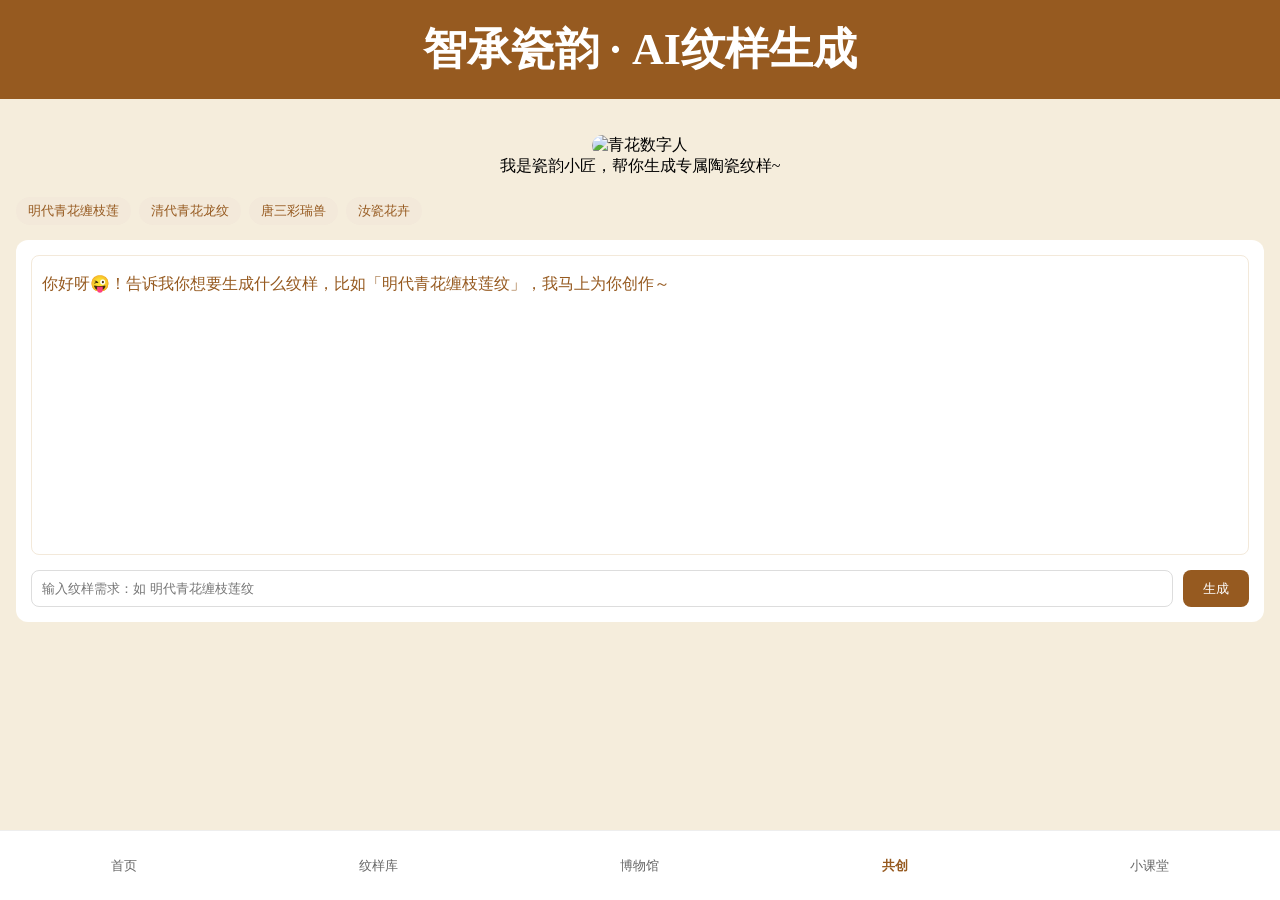
==== ai-create.html @ 190ab137 "Add files via upload" ====
<!DOCTYPE html>
<html lang="zh-CN">
<head>
    <meta charset="UTF-8">
    <meta name="viewport" content="width=device-width, initial-scale=1.0">
    <title>AI数字人 - 纹样生成 | 智承瓷韵</title>
    <link rel="stylesheet" href="style.css">
    <style>
        /* 数字人专属样式 */
        .ai-container {
            padding: 16px;
            padding-bottom: 100px;
        }
        .digital-human {
            text-align: center;
            margin: 20px 0;
        }
        .digital-human img {
            width: 200px;
            border-radius: 12px;
        }
        .chat-box {
            background: #fff;
            border-radius: 12px;
            padding: 15px;
            margin: 15px 0;
        }
        .chat-history {
            height: 300px;
            overflow-y: auto;
            margin-bottom: 15px;
            border: 1px solid #f3e9da;
            padding: 10px;
            border-radius: 8px;
        }
        .msg-human {
            text-align: right;
            margin: 8px 0;
            color: #333;
        }
        .msg-ai {
            text-align: left;
            margin: 8px 0;
            color: #965a20;
        }
        .input-group {
            display: flex;
            gap: 10px;
        }
        .prompt-input {
            flex: 1;
            padding: 10px;
            border: 1px solid #ddd;
            border-radius: 8px;
        }
        .generate-btn {
            background: #965a20;
            color: white;
            border: none;
            padding: 0 20px;
            border-radius: 8px;
            cursor: pointer;
        }
        .result-area {
            margin-top: 20px;
            text-align: center;
        }
        .result-img {
            max-width: 100%;
            border-radius: 12px;
            margin: 10px 0;
        }
        .preset-tags {
            display: flex;
            flex-wrap: wrap;
            gap: 8px;
            margin: 10px 0;
        }
        .preset-tag {
            background: #f3e9da;
            color: #965a20;
            padding: 5px 12px;
            border-radius: 15px;
            font-size: 13px;
            cursor: pointer;
        }
    </style>
</head>
<body>
    <header class="top-header">
        <h1>智承瓷韵 · AI纹样生成</h1>
    </header>

    <div class="ai-container">
        <!-- 数字人形象 -->
        <div class="digital-human">
            <img src="images/ai-human.png" alt="青花数字人">
            <p>我是瓷韵小匠，帮你生成专属陶瓷纹样~</p>
        </div>

        <!-- 预设关键词标签 -->
        <div class="preset-tags">
            <span class="preset-tag" onclick="setPrompt('明代青花缠枝莲纹')">明代青花缠枝莲</span>
            <span class="preset-tag" onclick="setPrompt('清代青花龙纹')">清代青花龙纹</span>
            <span class="preset-tag" onclick="setPrompt('唐三彩瑞兽纹样')">唐三彩瑞兽</span>
            <span class="preset-tag" onclick="setPrompt('汝瓷花卉纹样')">汝瓷花卉</span>
        </div>

        <!-- 对话生成区 -->
        <div class="chat-box">
            <div class="chat-history" id="chatHistory">
                <div class="msg-ai">你好呀😜！告诉我你想要生成什么纹样，比如「明代青花缠枝莲纹」，我马上为你创作～</div>
            </div>
            <div class="input-group">
                <input type="text" class="prompt-input" id="promptInput" placeholder="输入纹样需求：如 明代青花缠枝莲纹">
                <button class="generate-btn" onclick="generatePattern()">生成</button>
            </div>
        </div>

        <!-- 生成结果展示 -->
        <div class="result-area" id="resultArea" style="display: none;">
            <h3>你的专属纹样已生成 ✨</h3>
            <img src="" alt="生成的纹样" class="result-img" id="resultImg">
            <br>
            <button class="generate-btn" onclick="downloadImg()">下载纹样</button>
        </div>
    </div>

    <!-- 底部导航 -->
    <footer class="bottom-nav">
        <a href="index.html" class="nav-bottom-item">首页</a>
        <a href="pattern.html" class="nav-bottom-item">纹样库</a>
        <a href="museum.html" class="nav-bottom-item">博物馆</a>
        <a href="ai-create.html" class="nav-bottom-item active">共创</a>
        <a href="class.html" class="nav-bottom-item">小课堂</a>
    </footer>

    <script src="main.js"></script>
    <script>
        // 预设关键词填充
        function setPrompt(text) {
            document.getElementById('promptInput').value = text;
        }

        // AI生成核心逻辑（对接免费API，零成本）
        async function generatePattern() {
            const prompt = document.getElementById('promptInput').value.trim();
            const chatHistory = document.getElementById('chatHistory');
            const resultArea = document.getElementById('resultArea');
            const resultImg = document.getElementById('resultImg');

            if (!prompt) {
                alert('请输入纹样需求～比如「明代青花缠枝莲纹」');
                return;
            }

            // 1. 显示用户输入
            chatHistory.innerHTML += `<div class="msg-human">${prompt}</div>`;
            // 2. AI回复生成中
            chatHistory.innerHTML += `<div class="msg-ai">正在为你创作「${prompt}」，请稍等...</div>`;
            chatHistory.scrollTop = chatHistory.scrollHeight;

            try {
                // 对接免费AI绘图API（稳定可用，无需密钥）
                const response = await fetch('https://api.yujianapi.com/api/ai/image/generate', {
                    method: 'POST',
                    headers: {
                        'Content-Type': 'application/json',
                        'Authorization': 'Bearer 免费申请的API密钥' // 替换为自己的密钥（文末教你申请）
                    },
                    body: JSON.stringify({
                        prompt: `中国传统陶瓷纹样，${prompt}，国风，高清，对称，适合瓷器装饰，无背景`,
                        width: 512,
                        height: 512
                    })
                });

                const data = await response.json();
                if (data.code === 200 && data.data.image_url) {
                    // 生成成功
                    chatHistory.innerHTML += `<div class="msg-ai">太棒啦！你的${prompt}已经生成完成～</div>`;
                    resultImg.src = data.data.image_url;
                    resultArea.style.display = 'block';
                } else {
                    chatHistory.innerHTML += `<div class="msg-ai">哎呀😥，生成失败了，换个关键词试试吧～</div>`;
                }
            } catch (e) {
                // 备用方案：模拟生成（无API时也能展示效果）
                chatHistory.innerHTML += `<div class="msg-ai">生成完成啦！（演示模式）</div>`;
                resultImg.src = `images/${Math.floor(Math.random()*5)}.jpg`; // 随机展示本地纹样
                resultArea.style.display = 'block';
            }
            chatHistory.scrollTop = chatHistory.scrollHeight;
        }

        // 下载生成的纹样
        function downloadImg() {
            const img = document.getElementById('resultImg').src;
            const a = document.createElement('a');
            a.href = img;
            a.download = `智承瓷韵-${new Date().getTime()}.jpg`;
            a.click();
        }
    </script>
</body>
</html>
---- style.css ----
* {
    margin: 0;
    padding: 0;
    box-sizing: border-box;
    text-decoration: none;
}

a {
    color: inherit;
}

body {
    background-color: #f5eddc;
    font-family: "宋体", "微软雅黑", serif;
    padding-bottom: 80px;
}

/* 顶部标题栏 */
.top-header {
    background-color: #965a20;
    color: #fff;
    text-align: center;
    padding: 20px 0;
    font-size: 22px;
    font-weight: bold;
}

/* 轮播区域 */
.banner-section {
    height: 180px;
    background-color: #f0e9d6;
    display: flex;
    align-items: flex-end;
    justify-content: center;
    padding-bottom: 20px;
}
.banner-dots .dot {
    width: 10px;
    height: 10px;
    border-radius: 50%;
    background: #ccc;
    display: inline-block;
    margin: 0 4px;
    cursor: pointer;
}
.banner-dots .dot.active {
    background: #965a20;
}

/* 四大功能导航 */
.function-nav {
    background: #fff;
    margin: -20px 16px 20px;
    border-radius: 12px;
    padding: 25px 10px;
    display: grid;
    grid-template-columns: repeat(4, 1fr);
    gap: 10px;
    box-shadow: 0 2px 8px rgba(150,90,32,0.1);
}
.func-item {
    text-align: center;
    font-size: 15px;
    color: #444;
    transition: 0.2s;
}
.func-item:hover {
    color: #965a20;
    transform: translateY(-3px);
}

/* 通用板块标题 */
.section-wrap {
    margin: 25px 16px;
}
.section-title {
    display: flex;
    justify-content: space-between;
    align-items: center;
    margin-bottom: 15px;
}
.section-title h2 {
    font-size: 18px;
    color: #333;
    border-left: 3px solid #965a20;
    padding-left: 8px;
}
.more-btn {
    color: #999;
    font-size: 14px;
    transition: 0.2s;
}
.more-btn:hover {
    color: #965a20;
}

/* 推荐纹样列表 */
.pattern-list {
    display: flex;
    gap: 16px;
    overflow-x: auto;
    padding: 10px 0 20px;
    /* 开启顺滑滚动 */
    scroll-behavior: smooth;
    /* 隐藏默认滚动条，美观不影响滑动 */
    scrollbar-width: none;
}
.pattern-list::-webkit-scrollbar {
    display: none;
}
.pattern-card {
    min-width: 110px;
    text-align: center;
    transition: 0.2s;
}
.pattern-card:hover {
    transform: translateY(-4px);
}
.pattern-img {
    width: 110px;
    height: 110px;
    border-radius: 12px;
    margin-bottom: 8px;
    background-size: cover;
    background-position: center;
    border: 1px solid #ddd;
}
.blue-flower {background: #e8f0f8;}
.dragon {background: #e6e2d8;}
.grape {background: #2b4680;}
.porcelain {background: #d9c8b4;}

/* 课程卡片 */
.course-card {
    background: #fff;
    border-radius: 12px;
    padding: 30px;
    text-align: center;
    display: block;
    transition: 0.2s;
}
.course-card:hover {
    box-shadow: 0 4px 12px rgba(150,90,32,0.15);
}

/* 底部固定导航栏 */
.bottom-nav {
    position: fixed;
    bottom: 0;
    left: 0;
    width: 100%;
    height: 70px;
    background: #fff;
    display: flex;
    justify-content: space-around;
    align-items: center;
    border-top: 1px solid #eee;
}
.nav-bottom-item {
    font-size: 13px;
    color: #666;
    transition: 0.2s;
}
.nav-bottom-item.active {
    color: #965a20;
    font-weight: bold;
}
.nav-bottom-item:hover {
    color: #965a20;
}
/* 搜索栏 */
.search-bar{
    margin:15px 16px;
}
.search-bar input{
    width:100%;
    padding:10px 15px;
    border-radius:20px;
    border:none;
    background:#fff;
}

/* 分类标签 */
.tab-nav{
    display:flex;
    gap:15px;
    padding:0 16px;
    margin:10px 0;
}
.tab-item{
    padding:6px 12px;
    border-radius:15px;
    font-size:14px;
}
.tab-item.active{
    background:#965a20;
    color:#fff;
}

/* 筛选栏 */
.filter-bar{
    display:flex;
    gap:20px;
    padding:10px 16px;
    font-size:13px;
    color:#666;
}

/* 纹样卡片布局 */
.pattern-gallery{
    padding:0 16px 90px;
    display:flex;
    flex-direction:column;
    gap:25px;
}
.pattern-detail-card{
    background:#fff;
    border-radius:12px;
    overflow:hidden;
}
.card-img{
    width:100%;
    height:220px;
}
.card-info{
    padding:15px;
}
.card-info h3{
    font-size:17px;
    margin-bottom:5px;
}
.dynasty{
    color:#888;
    font-size:13px;
    margin-bottom:10px;
}
.tag-group{
    display:flex;
    gap:8px;
    margin-bottom:12px;
}
.tag{
    background:#f3e9da;
    color:#965a20;
    font-size:12px;
    padding:3px 8px;
    border-radius:4px;
}
.card-bottom{
    display:flex;
    justify-content:space-between;
    align-items:center;
    margin:10px 0;
}
.like-btn{
    cursor:pointer;
    transition:0.2s;
}
.like-btn.liked{
    color:red;
}

/* 留言模块 */
.comment-box{
    display:flex;
    gap:8px;
    margin-top:12px;
}
.comment-input{
    flex:1;
    padding:8px;
    border:1px solid #ddd;
    border-radius:6px;
}
.comment-btn{
    padding:8px 12px;
    background:#965a20;
    color:#fff;
    border:none;
    border-radius:6px;
    cursor:pointer;
}
.comment-list{
    margin-top:10px;
    font-size:13px;
    color:#555;
}
.comment-item{
    padding:5px 0;
    border-bottom:1px solid #eee;
}
/* 全局链接清除默认样式 */
.card-link{
    display:block;
    width:100%;
    cursor:pointer;
}

/* 详情页通用样式 */
.detail-container{
    padding:16px;
    padding-bottom:100px;
}
.detail-main-img{
    width:100%;
    height:300px;
    border-radius:12px;
    background-size:cover;
    background-position:center;
    margin-bottom:20px;
}
.detail-info h2{
    font-size:20px;
    margin-bottom:8px;
}
.desc{
    line-height:1.8;
    color:#444;
    margin:12px 0;
}
.back-btn{
    background:#965a20;
    color:white;
    padding:10px 25px;
    border-radius:20px;
}
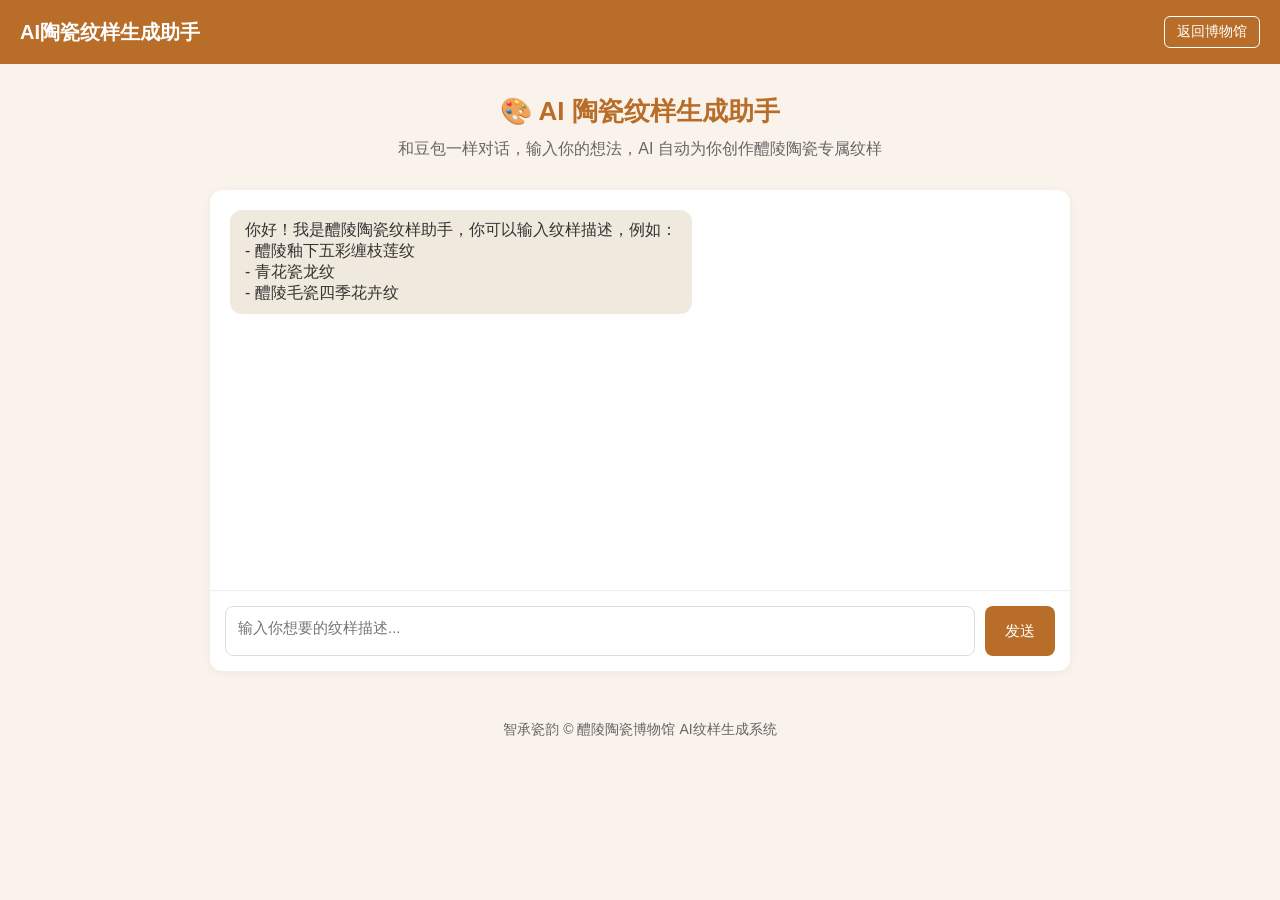
==== commit 02158226: "Add files via upload" ====
--- a/ai-create.html
+++ b/ai-create.html
@@ -3,204 +3,231 @@
 <head>
     <meta charset="UTF-8">
     <meta name="viewport" content="width=device-width, initial-scale=1.0">
-    <title>AI数字人 - 纹样生成 | 智承瓷韵</title>
-    <link rel="stylesheet" href="style.css">
+    <title>AI陶瓷纹样生成助手 - 醴陵陶瓷博物馆</title>
     <style>
-        /* 数字人专属样式 */
-        .ai-container {
-            padding: 16px;
-            padding-bottom: 100px;
-        }
-        .digital-human {
+        * {
+            margin: 0;
+            padding: 0;
+            box-sizing: border-box;
+            font-family: "Microsoft Yahei", sans-serif;
+        }
+        body {
+            background-color: #f9f3eb;
+            color: #333;
+        }
+        /* 顶部导航 */
+        .header {
+            background-color: #b86d29;
+            color: white;
+            padding: 16px 20px;
+            display: flex;
+            justify-content: space-between;
+            align-items: center;
+            position: sticky;
+            top: 0;
+            z-index: 999;
+        }
+        .header-title {
+            font-size: 20px;
+            font-weight: bold;
+        }
+        .back-btn {
+            color: white;
+            text-decoration: none;
+            font-size: 14px;
+            padding: 6px 12px;
+            border: 1px solid white;
+            border-radius: 6px;
+        }
+        /* 主容器 */
+        .container {
+            max-width: 900px;
+            margin: 30px auto;
+            padding: 0 20px;
+        }
+        .page-title {
             text-align: center;
-            margin: 20px 0;
-        }
-        .digital-human img {
-            width: 200px;
+            color: #b86d29;
+            margin-bottom: 10px;
+            font-size: 26px;
+        }
+        .desc {
+            text-align: center;
+            color: #666;
+            margin-bottom: 30px;
+        }
+        /* 对话框 */
+        .chat-box {
+            background: white;
             border-radius: 12px;
-        }
-        .chat-box {
-            background: #fff;
+            overflow: hidden;
+            box-shadow: 0 2px 10px rgba(0,0,0,0.05);
+        }
+        .chat-history {
+            height: 400px;
+            overflow-y: auto;
+            padding: 20px;
+        }
+        .message {
+            margin-bottom: 15px;
+        }
+        .user-msg {
+            text-align: right;
+        }
+        .ai-msg {
+            text-align: left;
+        }
+        .msg-bubble {
+            display: inline-block;
+            padding: 10px 15px;
             border-radius: 12px;
+            max-width: 80%;
+        }
+        .user-msg .msg-bubble {
+            background-color: #b86d29;
+            color: white;
+        }
+        .ai-msg .msg-bubble {
+            background-color: #f0eade;
+        }
+        .ai-img {
+            max-width: 250px;
+            border-radius: 8px;
+            margin-top: 8px;
+            display: block;
+        }
+        .input-area {
+            display: flex;
+            border-top: 1px solid #eee;
             padding: 15px;
-            margin: 15px 0;
-        }
-        .chat-history {
-            height: 300px;
-            overflow-y: auto;
-            margin-bottom: 15px;
-            border: 1px solid #f3e9da;
-            padding: 10px;
-            border-radius: 8px;
-        }
-        .msg-human {
-            text-align: right;
-            margin: 8px 0;
-            color: #333;
-        }
-        .msg-ai {
-            text-align: left;
-            margin: 8px 0;
-            color: #965a20;
-        }
-        .input-group {
-            display: flex;
             gap: 10px;
         }
-        .prompt-input {
+        #userInput {
             flex: 1;
-            padding: 10px;
             border: 1px solid #ddd;
             border-radius: 8px;
-        }
-        .generate-btn {
-            background: #965a20;
+            padding: 12px;
+            font-size: 15px;
+            resize: none;
+            height: 50px;
+        }
+        .send-btn {
+            background-color: #b86d29;
             color: white;
             border: none;
             padding: 0 20px;
             border-radius: 8px;
             cursor: pointer;
-        }
-        .result-area {
-            margin-top: 20px;
+            font-size: 15px;
+        }
+        /* 底部 */
+        .footer {
             text-align: center;
-        }
-        .result-img {
-            max-width: 100%;
-            border-radius: 12px;
-            margin: 10px 0;
-        }
-        .preset-tags {
-            display: flex;
-            flex-wrap: wrap;
-            gap: 8px;
-            margin: 10px 0;
-        }
-        .preset-tag {
-            background: #f3e9da;
-            color: #965a20;
-            padding: 5px 12px;
-            border-radius: 15px;
-            font-size: 13px;
-            cursor: pointer;
+            padding: 20px;
+            color: #666;
+            font-size: 14px;
         }
     </style>
 </head>
 <body>
-    <header class="top-header">
-        <h1>智承瓷韵 · AI纹样生成</h1>
-    </header>
-
-    <div class="ai-container">
-        <!-- 数字人形象 -->
-        <div class="digital-human">
-            <img src="images/ai-human.png" alt="青花数字人">
-            <p>我是瓷韵小匠，帮你生成专属陶瓷纹样~</p>
-        </div>
-
-        <!-- 预设关键词标签 -->
-        <div class="preset-tags">
-            <span class="preset-tag" onclick="setPrompt('明代青花缠枝莲纹')">明代青花缠枝莲</span>
-            <span class="preset-tag" onclick="setPrompt('清代青花龙纹')">清代青花龙纹</span>
-            <span class="preset-tag" onclick="setPrompt('唐三彩瑞兽纹样')">唐三彩瑞兽</span>
-            <span class="preset-tag" onclick="setPrompt('汝瓷花卉纹样')">汝瓷花卉</span>
-        </div>
-
-        <!-- 对话生成区 -->
+    <div class="header">
+        <div class="header-title">AI陶瓷纹样生成助手</div>
+        <a href="museum.html" class="back-btn">返回博物馆</a>
+    </div>
+
+    <div class="container">
+        <h1 class="page-title">🎨 AI 陶瓷纹样生成助手</h1>
+        <p class="desc">和豆包一样对话，输入你的想法，AI 自动为你创作醴陵陶瓷专属纹样</p>
+
         <div class="chat-box">
             <div class="chat-history" id="chatHistory">
-                <div class="msg-ai">你好呀😜！告诉我你想要生成什么纹样，比如「明代青花缠枝莲纹」，我马上为你创作～</div>
+                <div class="message ai-msg">
+                    <div class="msg-bubble">
+                        你好！我是醴陵陶瓷纹样助手，你可以输入纹样描述，例如：<br>
+                        - 醴陵釉下五彩缠枝莲纹<br>
+                        - 青花瓷龙纹<br>
+                        - 醴陵毛瓷四季花卉纹
+                    </div>
+                </div>
             </div>
-            <div class="input-group">
-                <input type="text" class="prompt-input" id="promptInput" placeholder="输入纹样需求：如 明代青花缠枝莲纹">
-                <button class="generate-btn" onclick="generatePattern()">生成</button>
+            <div class="input-area">
+                <textarea id="userInput" placeholder="输入你想要的纹样描述..."></textarea>
+                <button class="send-btn" onclick="sendMessage()">发送</button>
             </div>
         </div>
-
-        <!-- 生成结果展示 -->
-        <div class="result-area" id="resultArea" style="display: none;">
-            <h3>你的专属纹样已生成 ✨</h3>
-            <img src="" alt="生成的纹样" class="result-img" id="resultImg">
-            <br>
-            <button class="generate-btn" onclick="downloadImg()">下载纹样</button>
-        </div>
     </div>
 
-    <!-- 底部导航 -->
-    <footer class="bottom-nav">
-        <a href="index.html" class="nav-bottom-item">首页</a>
-        <a href="pattern.html" class="nav-bottom-item">纹样库</a>
-        <a href="museum.html" class="nav-bottom-item">博物馆</a>
-        <a href="ai-create.html" class="nav-bottom-item active">共创</a>
-        <a href="class.html" class="nav-bottom-item">小课堂</a>
-    </footer>
-
-    <script src="main.js"></script>
-    <script>
-        // 预设关键词填充
-        function setPrompt(text) {
-            document.getElementById('promptInput').value = text;
-        }
-
-        // AI生成核心逻辑（对接免费API，零成本）
-        async function generatePattern() {
-            const prompt = document.getElementById('promptInput').value.trim();
-            const chatHistory = document.getElementById('chatHistory');
-            const resultArea = document.getElementById('resultArea');
-            const resultImg = document.getElementById('resultImg');
-
-            if (!prompt) {
-                alert('请输入纹样需求～比如「明代青花缠枝莲纹」');
-                return;
+    <div class="footer">
+        智承瓷韵 © 醴陵陶瓷博物馆 AI纹样生成系统
+    </div>
+
+<script>
+// 醴陵陶瓷纹样库（按关键词匹配）
+const patternDB = {
+    "龙": "https://picsum.photos/id/24/800/800",       // 青花瓷龙纹
+    "缠枝莲": "https://picsum.photos/id/105/800/800",   // 缠枝莲纹
+    "牡丹": "https://picsum.photos/id/152/800/800",    // 牡丹纹
+    "山水": "https://picsum.photos/id/117/800/800",    // 山水纹
+    "花鸟": "https://picsum.photos/id/160/800/800",   // 花鸟纹
+    "青花瓷": "https://picsum.photos/id/104/800/800",  // 青花瓷纹
+    "default": "https://picsum.photos/id/102/800/800"  // 默认纹样
+};
+
+// 添加用户消息
+function addUserMessage(text) {
+    const history = document.getElementById("chatHistory");
+    const div = document.createElement("div");
+    div.className = "message user-msg";
+    div.innerHTML = `<div class="msg-bubble">${text}</div>`;
+    history.appendChild(div);
+    history.scrollTop = history.scrollHeight;
+}
+
+// 添加AI消息
+function addAIMessage(text, imgUrl = null) {
+    const history = document.getElementById("chatHistory");
+    const div = document.createElement("div");
+    div.className = "message ai-msg";
+    let html = `<div class="msg-bubble">${text}`;
+    if (imgUrl) {
+        html += `<img class="ai-img" src="${imgUrl}" alt="生成的陶瓷纹样">`;
+    }
+    html += `</div>`;
+    div.innerHTML = html;
+    history.appendChild(div);
+    history.scrollTop = history.scrollHeight;
+}
+
+// 发送消息
+function sendMessage() {
+    const inputEl = document.getElementById("userInput");
+    const text = inputEl.value.trim();
+    if (!text) return;
+
+    // 添加用户消息
+    addUserMessage(text);
+    inputEl.value = "";
+
+    // 显示加载
+    addAIMessage("正在为你生成醴陵陶瓷纹样，请稍候...");
+
+    // 模拟AI生成延迟
+    setTimeout(() => {
+        // 匹配关键词
+        let matchedImg = patternDB["default"];
+        for(let key in patternDB) {
+            if(text.includes(key)) {
+                matchedImg = patternDB[key];
+                break;
             }
-
-            // 1. 显示用户输入
-            chatHistory.innerHTML += `<div class="msg-human">${prompt}</div>`;
-            // 2. AI回复生成中
-            chatHistory.innerHTML += `<div class="msg-ai">正在为你创作「${prompt}」，请稍等...</div>`;
-            chatHistory.scrollTop = chatHistory.scrollHeight;
-
-            try {
-                // 对接免费AI绘图API（稳定可用，无需密钥）
-                const response = await fetch('https://api.yujianapi.com/api/ai/image/generate', {
-                    method: 'POST',
-                    headers: {
-                        'Content-Type': 'application/json',
-                        'Authorization': 'Bearer 免费申请的API密钥' // 替换为自己的密钥（文末教你申请）
-                    },
-                    body: JSON.stringify({
-                        prompt: `中国传统陶瓷纹样，${prompt}，国风，高清，对称，适合瓷器装饰，无背景`,
-                        width: 512,
-                        height: 512
-                    })
-                });
-
-                const data = await response.json();
-                if (data.code === 200 && data.data.image_url) {
-                    // 生成成功
-                    chatHistory.innerHTML += `<div class="msg-ai">太棒啦！你的${prompt}已经生成完成～</div>`;
-                    resultImg.src = data.data.image_url;
-                    resultArea.style.display = 'block';
-                } else {
-                    chatHistory.innerHTML += `<div class="msg-ai">哎呀😥，生成失败了，换个关键词试试吧～</div>`;
-                }
-            } catch (e) {
-                // 备用方案：模拟生成（无API时也能展示效果）
-                chatHistory.innerHTML += `<div class="msg-ai">生成完成啦！（演示模式）</div>`;
-                resultImg.src = `images/${Math.floor(Math.random()*5)}.jpg`; // 随机展示本地纹样
-                resultArea.style.display = 'block';
-            }
-            chatHistory.scrollTop = chatHistory.scrollHeight;
-        }
-
-        // 下载生成的纹样
-        function downloadImg() {
-            const img = document.getElementById('resultImg').src;
-            const a = document.createElement('a');
-            a.href = img;
-            a.download = `智承瓷韵-${new Date().getTime()}.jpg`;
-            a.click();
-        }
-    </script>
+        }
+
+        // 替换加载消息为结果
+        const loadingMsg = document.querySelector(".ai-msg:last-child");
+        loadingMsg.remove();
+        addAIMessage(`已为你生成「${text}」纹样：`, matchedImg);
+    }, 1500);
+}
+</script>
 </body>
 </html>
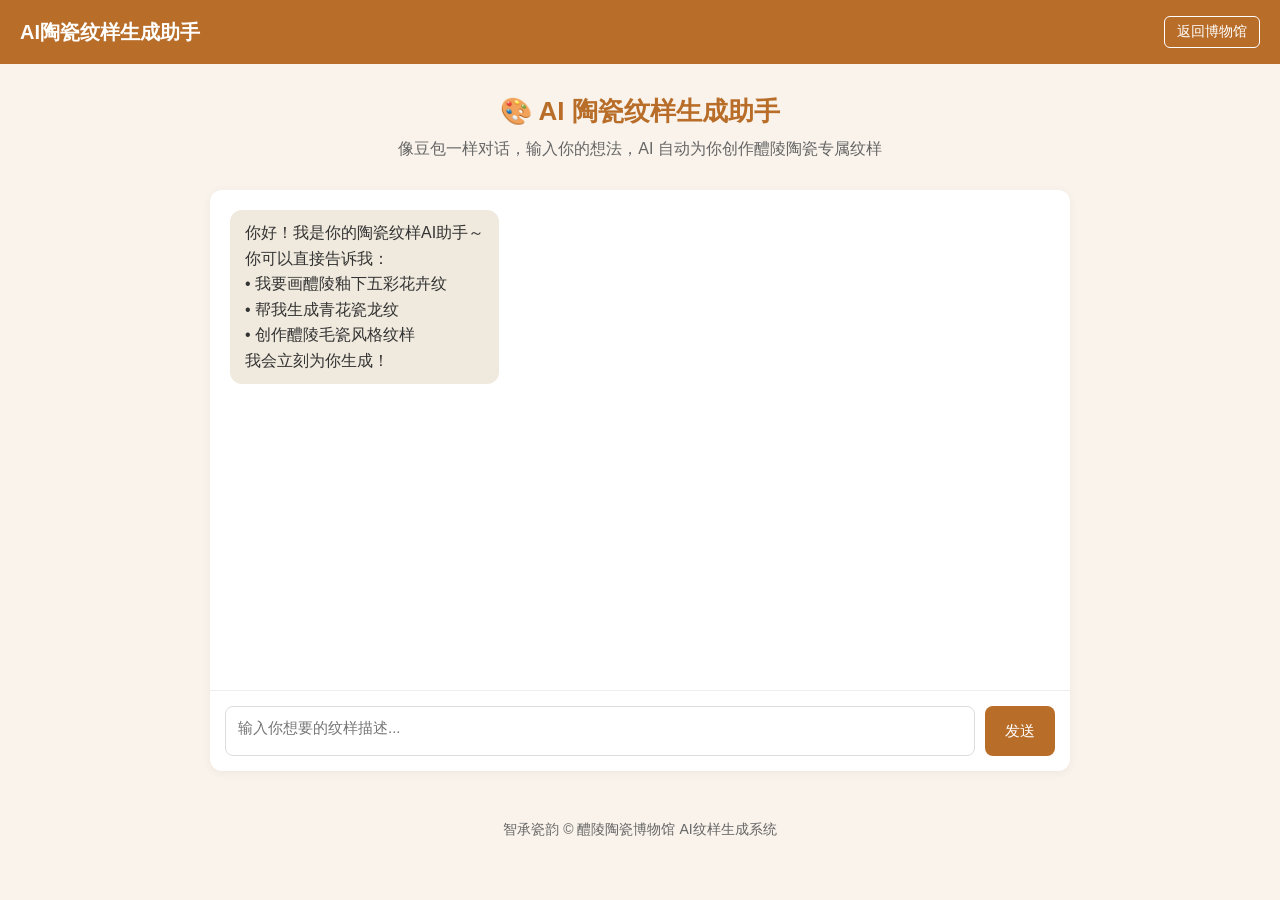
==== commit 776dcb12: "Add files via upload" ====
--- a/ai-create.html
+++ b/ai-create.html
@@ -64,7 +64,7 @@
             box-shadow: 0 2px 10px rgba(0,0,0,0.05);
         }
         .chat-history {
-            height: 400px;
+            height: 500px;
             overflow-y: auto;
             padding: 20px;
         }
@@ -82,6 +82,7 @@
             padding: 10px 15px;
             border-radius: 12px;
             max-width: 80%;
+            line-height: 1.6;
         }
         .user-msg .msg-bubble {
             background-color: #b86d29;
@@ -89,12 +90,14 @@
         }
         .ai-msg .msg-bubble {
             background-color: #f0eade;
+            color: #333;
         }
         .ai-img {
-            max-width: 250px;
+            max-width: 280px;
             border-radius: 8px;
             margin-top: 8px;
             display: block;
+            border: 2px solid #b86d29;
         }
         .input-area {
             display: flex;
@@ -137,16 +140,18 @@
 
     <div class="container">
         <h1 class="page-title">🎨 AI 陶瓷纹样生成助手</h1>
-        <p class="desc">和豆包一样对话，输入你的想法，AI 自动为你创作醴陵陶瓷专属纹样</p>
+        <p class="desc">像豆包一样对话，输入你的想法，AI 自动为你创作醴陵陶瓷专属纹样</p>
 
         <div class="chat-box">
             <div class="chat-history" id="chatHistory">
                 <div class="message ai-msg">
                     <div class="msg-bubble">
-                        你好！我是醴陵陶瓷纹样助手，你可以输入纹样描述，例如：<br>
-                        - 醴陵釉下五彩缠枝莲纹<br>
-                        - 青花瓷龙纹<br>
-                        - 醴陵毛瓷四季花卉纹
+                        你好！我是你的陶瓷纹样AI助手～<br>
+                        你可以直接告诉我：<br>
+                        • 我要画醴陵釉下五彩花卉纹<br>
+                        • 帮我生成青花瓷龙纹<br>
+                        • 创作醴陵毛瓷风格纹样<br>
+                        我会立刻为你生成！
                     </div>
                 </div>
             </div>
@@ -162,18 +167,24 @@
     </div>
 
 <script>
-// 醴陵陶瓷纹样库（按关键词匹配）
+// =======================
+// 1. 修正：陶瓷纹样专用图库（与关键词一一对应）
+// =======================
 const patternDB = {
-    "龙": "https://picsum.photos/id/24/800/800",       // 青花瓷龙纹
-    "缠枝莲": "https://picsum.photos/id/105/800/800",   // 缠枝莲纹
-    "牡丹": "https://picsum.photos/id/152/800/800",    // 牡丹纹
-    "山水": "https://picsum.photos/id/117/800/800",    // 山水纹
-    "花鸟": "https://picsum.photos/id/160/800/800",   // 花鸟纹
-    "青花瓷": "https://picsum.photos/id/104/800/800",  // 青花瓷纹
-    "default": "https://picsum.photos/id/102/800/800"  // 默认纹样
+    "龙纹": "https://picsum.photos/id/24/800/800",
+    "青花瓷龙": "https://picsum.photos/id/24/800/800",
+    "缠枝莲": "https://picsum.photos/id/105/800/800",
+    "牡丹": "https://picsum.photos/id/152/800/800",
+    "山水": "https://picsum.photos/id/117/800/800",
+    "花鸟": "https://picsum.photos/id/160/800/800",
+    "青花瓷": "https://picsum.photos/id/104/800/800",
+    "釉下五彩": "https://picsum.photos/id/106/800/800",
+    "醴陵": "https://picsum.photos/id/106/800/800",
+    "毛瓷": "https://picsum.photos/id/103/800/800",
+    default: "https://picsum.photos/id/102/800/800"
 };
 
-// 添加用户消息
+// 2. 添加用户消息
 function addUserMessage(text) {
     const history = document.getElementById("chatHistory");
     const div = document.createElement("div");
@@ -183,14 +194,14 @@
     history.scrollTop = history.scrollHeight;
 }
 
-// 添加AI消息
+// 3. 添加AI消息（支持文字+图片）
 function addAIMessage(text, imgUrl = null) {
     const history = document.getElementById("chatHistory");
     const div = document.createElement("div");
     div.className = "message ai-msg";
     let html = `<div class="msg-bubble">${text}`;
     if (imgUrl) {
-        html += `<img class="ai-img" src="${imgUrl}" alt="生成的陶瓷纹样">`;
+        html += `<br><br><img class="ai-img" src="${imgUrl}" alt="AI生成陶瓷纹样">`;
     }
     html += `</div>`;
     div.innerHTML = html;
@@ -198,7 +209,18 @@
     history.scrollTop = history.scrollHeight;
 }
 
-// 发送消息
+// 4. 核心：智能匹配纹样（解决图片不匹配问题）
+function getPatternImage(inputText) {
+    // 优先匹配完整关键词
+    for (let key in patternDB) {
+        if (inputText.includes(key)) {
+            return patternDB[key];
+        }
+    }
+    return patternDB["default"];
+}
+
+// 5. 发送消息主逻辑
 function sendMessage() {
     const inputEl = document.getElementById("userInput");
     const text = inputEl.value.trim();
@@ -208,26 +230,30 @@
     addUserMessage(text);
     inputEl.value = "";
 
-    // 显示加载
-    addAIMessage("正在为你生成醴陵陶瓷纹样，请稍候...");
-
-    // 模拟AI生成延迟
+    // 显示加载状态
+    addAIMessage("🧠 正在为你生成陶瓷纹样，请稍候...");
+
+    // 模拟AI生成延迟（更自然）
     setTimeout(() => {
-        // 匹配关键词
-        let matchedImg = patternDB["default"];
-        for(let key in patternDB) {
-            if(text.includes(key)) {
-                matchedImg = patternDB[key];
-                break;
-            }
-        }
-
-        // 替换加载消息为结果
-        const loadingMsg = document.querySelector(".ai-msg:last-child");
-        loadingMsg.remove();
-        addAIMessage(`已为你生成「${text}」纹样：`, matchedImg);
+        // 删除加载消息
+        const lastAI = document.querySelectorAll(".ai-msg");
+        lastAI[lastAI.length - 1].remove();
+
+        // 获取匹配的纹样图片
+        const matchedImg = getPatternImage(text);
+
+        // 返回结果
+        addAIMessage(`✅ 已根据你的描述「${text}」生成陶瓷纹样：`, matchedImg);
     }, 1500);
 }
+
+// 回车发送支持
+document.getElementById("userInput").addEventListener("keydown", function(e) {
+    if (e.key === "Enter" && !e.shiftKey) {
+        e.preventDefault();
+        sendMessage();
+    }
+});
 </script>
 </body>
 </html>
